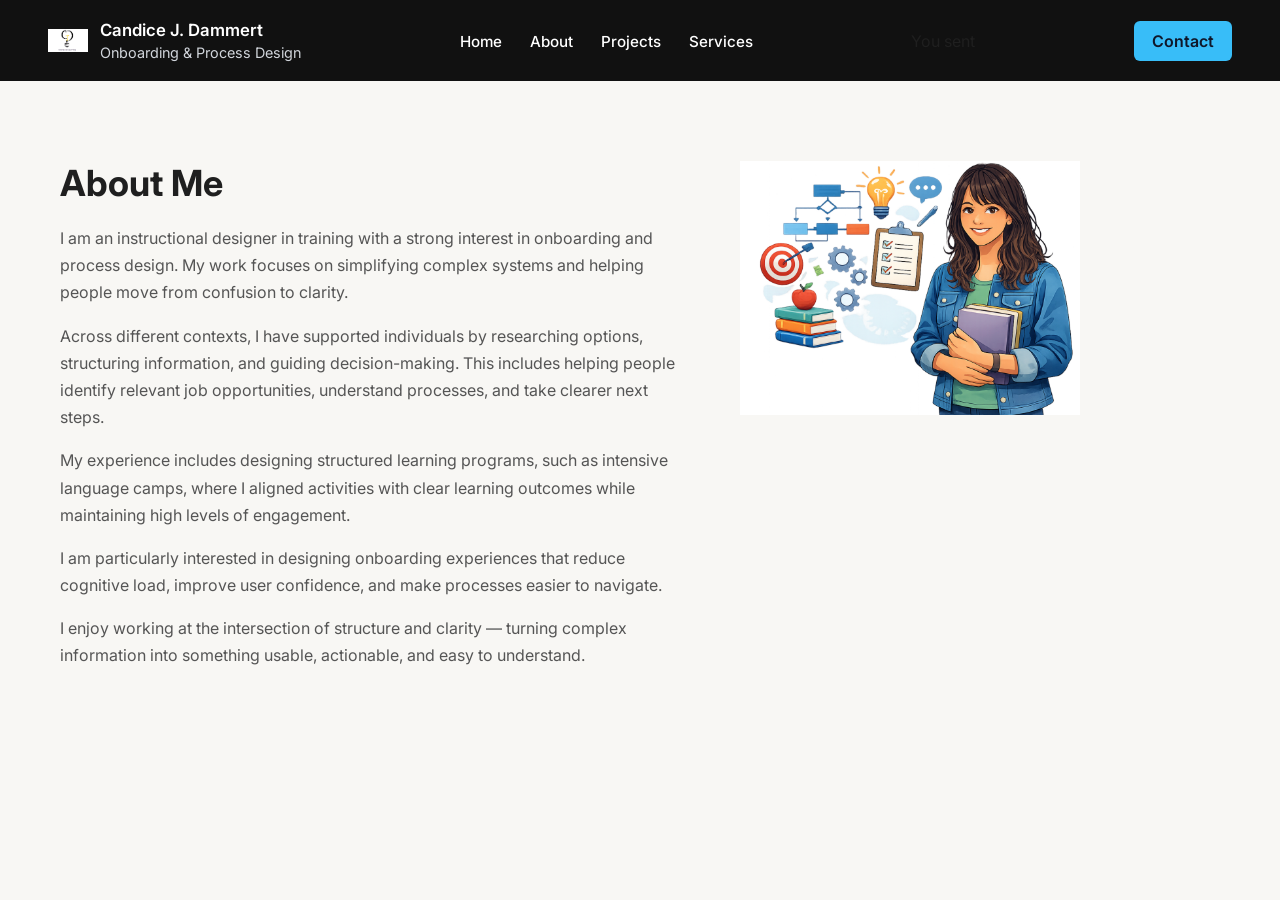
==== about.html @ 830f6c2d "Add files via upload" ====
<!DOCTYPE html>
<html lang="en">
<head>
  <meta charset="UTF-8">
  <meta name="viewport" content="width=device-width, initial-scale=1.0">
  <title>About | Candice J. Dammert</title>

  <link rel="preconnect" href="https://fonts.googleapis.com">
  <link rel="preconnect" href="https://fonts.gstatic.com" crossorigin>
  <link href="https://fonts.googleapis.com/css2?family=Inter:wght@400;500;600;700&display=swap" rel="stylesheet">

  <link rel="stylesheet" href="style.css">
</head>

<body>

  <!-- HEADER -->
  <header class="site-header">

    <div class="site-brand">
      <img src="img/logo.png" alt="CJD Logo" class="nav-logo">
      <div>
        <p class="site-name">Candice J. Dammert</p>
        <p class="site-role">Onboarding & Process Design</p>
      </div>
    </div>

    <nav class="main-nav">
      <ul>
        <li><a href="index.html">Home</a></li>
        <li><a href="about.html">About</a></li>
        <li><a href="projects.html">Projects</a></li>
        <li><a href="services.html">Services</a></li>
      </ul>
    </nav>

    You sent
    <a href="mailto:candicedammert@gmail.com?subject=Portfolio%20Enquiry" class="contact-btn">Contact</a>

  </header>

  <!-- MAIN -->
  <main class="about-page">

    <section class="about-content">

      <!-- LEFT SIDE TEXT -->
      <div class="about-text">

        <h1>About Me</h1>

        <p>
          I am an instructional designer in training with a strong interest in onboarding and process design. My work focuses on simplifying complex systems and helping people move from confusion to clarity.
        </p>

        <p>
          Across different contexts, I have supported individuals by researching options, structuring information, and guiding decision-making. This includes helping people identify relevant job opportunities, understand processes, and take clearer next steps.
        </p>

        <p>
          My experience includes designing structured learning programs, such as intensive language camps, where I aligned activities with clear learning outcomes while maintaining high levels of engagement.
        </p>

        <p>
          I am particularly interested in designing onboarding experiences that reduce cognitive load, improve user confidence, and make processes easier to navigate.
        </p>

        <p>
          I enjoy working at the intersection of structure and clarity — turning complex information into something usable, actionable, and easy to understand.
        </p>

      </div>

      <!-- RIGHT SIDE IMAGE -->
      <div class="about-image">
        <img src="img/about-graphic.png" alt="Illustration">
      </div>

    </section>

  </main>

</body>
</html>
---- style.css ----
body {
  margin: 0;
  font-family: 'Inter', sans-serif;
  background: #f8f7f4;
  color: #1f1f1f;
}

/* HEADER */
.site-header {
  display: flex;
  justify-content: space-between;
  align-items: center;
  padding: 20px 48px;
  background: #111111;
}

.site-brand {
  display: flex;
  align-items: center;
}

.nav-logo {
  width: 40px;
  height: auto;
  margin-right: 12px;
}

.site-name {
  margin: 0;
  font-size: 1.05rem;
  font-weight: 600;
  color: #ffffff;
}

.site-role {
  margin: 4px 0 0;
  font-size: 0.9rem;
  color: #d1d5db;
}

/* NAV */
.main-nav ul {
  list-style: none;
  display: flex;
  gap: 28px;
  margin: 0;
  padding: 0;
}

.main-nav a {
  text-decoration: none;
  color: #ffffff;
  font-weight: 500;
  font-size: 0.95rem;
}

.main-nav a:hover {
  color: #d4b59e;
}

/* CONTACT BUTTON */
.contact-btn {
  background: #38bdf8;
  color: #0f172a;
  padding: 10px 18px;
  border-radius: 6px;
  text-decoration: none;
  font-weight: 600;
}

.contact-btn:hover {
  background: #0ea5e9;
}

/* HERO */
.hero {
  display: flex;
  justify-content: space-between;
  align-items: center;
  padding: 80px 60px;
  gap: 60px;
}

.hero-left {
  max-width: 520px;
}

.eyebrow {
  font-size: 14px;
  color: #94a3b8;
  margin: 0 0 10px;
}

.hero-left h1 {
  font-size: 42px;
  line-height: 1.2;
  margin: 0 0 12px;
}

.hero-subtitle {
  font-size: 18px;
  color: #666666;
  margin: 0 0 30px;
}

.hero-logo {
  width: 500px;
  height: auto;
 
}

.hero-right {
  display: flex;
  justify-content: center;
  align-items: center;
}

.hero-profile {
  width: 350px;
  max-width: 100%;
  border-radius: 12px;
  display: block;
}

/* FEATURED WORK */
.featured-work {
  padding: 40px 60px 80px;
}

.featured-work h2 {
  margin: 0 0 30px;
  font-size: 32px;
}

.project-grid {
  display: grid;
  grid-template-columns: repeat(3, 1fr);
  gap: 28px;
}

.project-card {
  background: #ffffff;
  padding: 20px;
  border-radius: 10px;
  box-shadow: 0 10px 30px rgba(0, 0, 0, 0.06);
}

.project-thumb {
  width: 100%;
  height: 140px;
  background: #e5e7eb;
  border-radius: 6px;
  margin-bottom: 14px;
}

.project-card h3 {
  margin: 0 0 8px;
  font-size: 20px;
}

.project-card p {
  margin: 0;
  font-size: 14px;
  line-height: 1.6;
  color: #555555;
}

.project-link {
  display: inline-block;
  margin-top: 10px;
  text-decoration: none;
  font-weight: 600;
  color: #38bdf8;
}

.project-link:hover {
  text-decoration: underline;
}

/* =========================
   ABOUT PAGE
========================= */

.about-page {
  padding: 80px 60px;
}

.about-content {
  display: flex;
  align-items: flex-start;
  gap: 60px;
}

.about-text {
  flex: 1;
  max-width: 620px;
}

.about-text h1 {
  font-size: 36px;
  margin: 0 0 20px;
}

.about-text p {
  font-size: 16px;
  line-height: 1.7;
  color: #555555;
  margin-bottom: 16px;
}

.about-image {
  width: 340px;
  flex-shrink: 0;
}

.about-image img {
  width: 100%;
  height: auto;
  display: block;
}

/* =========================
   PROJECTS PAGE
========================= */

.projects-page {
  padding: 120px 60px 80px;
  background: #f8f7f4;
}

.projects-placeholder {
  max-width: 700px;
  margin: 0 auto;
  text-align: center;
  background: #ffffff;
  padding: 60px 40px;
  border-radius: 16px;
  box-shadow: 0 10px 30px rgba(0, 0, 0, 0.06);
}

.projects-placeholder h1 {
  font-size: 40px;
  margin: 0 0 16px;
}

.projects-copy {
  font-size: 16px;
  line-height: 1.7;
  color: #555555;
  margin: 0 0 24px;
}

.back-home-btn {
  display: inline-block;
  background: #38bdf8;
  color: #0f172a;
  padding: 12px 20px;
  border-radius: 6px;
  text-decoration: none;
  font-weight: 600;
}

.back-home-btn:hover {
  background: #0ea5e9;
}
/* =========================
   SERVICES PAGE
========================= */

.services-page {
  padding: 80px 60px;
}

.services-intro {
  max-width: 700px;
  margin-bottom: 50px;
}

.services-intro h1 {
  font-size: 36px;
  margin-bottom: 16px;
}

.services-intro p {
  font-size: 16px;
  line-height: 1.7;
  color: #555;
}

.availability {
  margin-top: 10px;
  font-size: 14px;
  color: #64748b;
}

.services-grid {
  display: grid;
  grid-template-columns: repeat(3, 1fr);
  gap: 28px;
}

.service-card {
  background: #ffffff;
  padding: 24px;
  border-radius: 12px;
  box-shadow: 0 10px 30px rgba(0,0,0,0.06);
}

.service-card h3 {
  margin-bottom: 10px;
}

.service-card p {
  font-size: 14px;
  line-height: 1.6;
  color: #555;
}
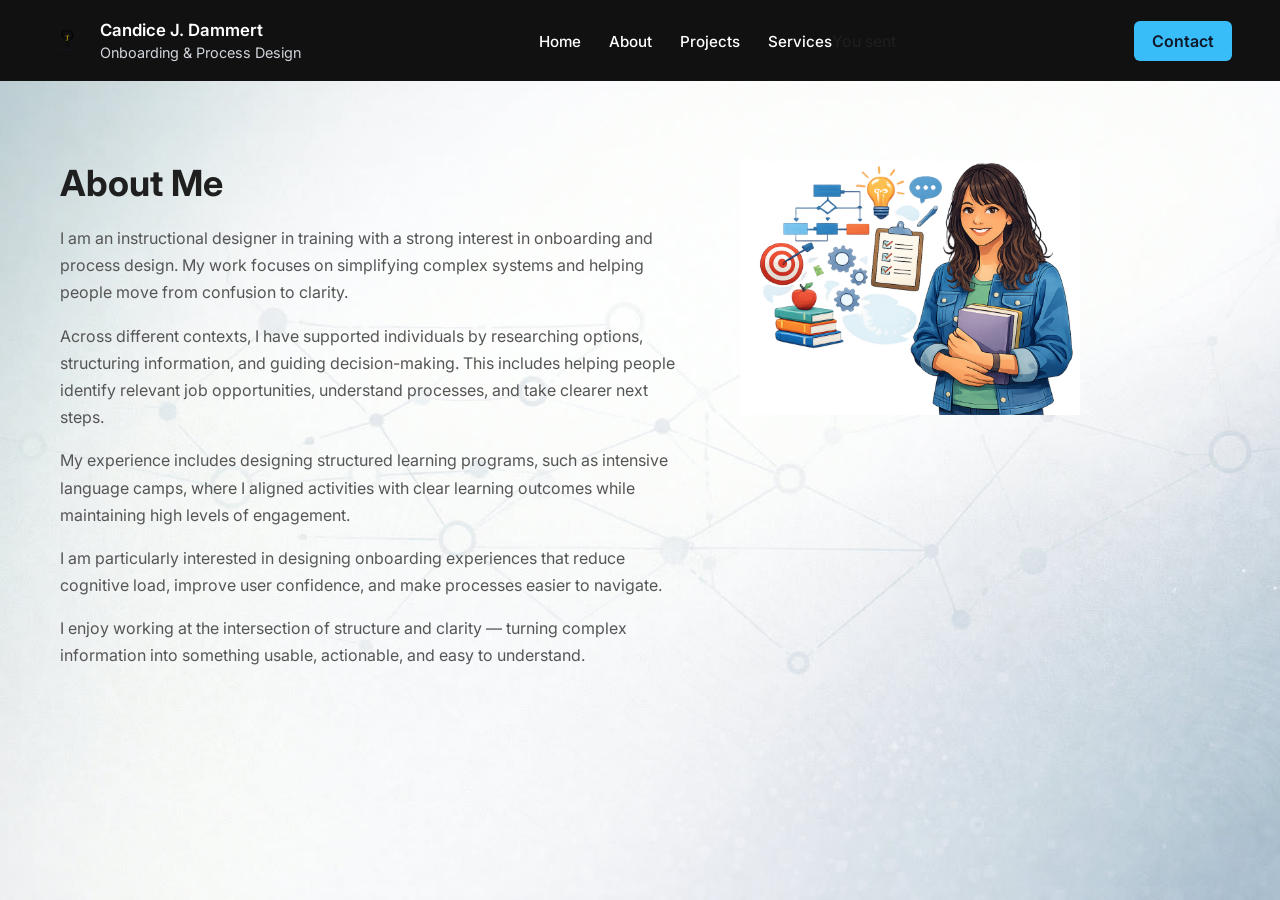
==== commit 1939eebd: "Add files via upload working mobile navigation and responsive header" ====
--- a/about.html
+++ b/about.html
@@ -4,7 +4,7 @@
   <meta charset="UTF-8">
   <meta name="viewport" content="width=device-width, initial-scale=1.0">
   <title>About | Candice J. Dammert</title>
-
+  <meta name="viewport" content="width=device-width, initial-scale=1.0">
   <link rel="preconnect" href="https://fonts.googleapis.com">
   <link rel="preconnect" href="https://fonts.gstatic.com" crossorigin>
   <link href="https://fonts.googleapis.com/css2?family=Inter:wght@400;500;600;700&display=swap" rel="stylesheet">
@@ -24,6 +24,12 @@
         <p class="site-role">Onboarding & Process Design</p>
       </div>
     </div>
+    <!-- BURGER -->
+    <button class="nav-toggle" aria-label="Toggle navigation">
+      <span></span>
+      <span></span>
+      <span></span>
+    </button>
 
     <nav class="main-nav">
       <ul>
@@ -79,7 +85,14 @@
     </section>
 
   </main>
-
+  <script>
+    const toggle = document.querySelector('.nav-toggle');
+    const nav = document.querySelector('.main-nav');
+  
+    toggle.addEventListener('click', () => {
+      nav.classList.toggle('active');
+    });
+  </script>
 </body>
 </html>
 
--- a/style.css
+++ b/style.css
@@ -3,6 +3,11 @@
   font-family: 'Inter', sans-serif;
   background: #f8f7f4;
   color: #1f1f1f;
+  background-image: url("img/background.jpeg");
+  background-size: cover;
+  background-position: center;
+  background-repeat: no-repeat;
+  background-attachment: fixed;
 }
 
 /* HEADER */
@@ -57,7 +62,13 @@
 .main-nav a:hover {
   color: #d4b59e;
 }
-
+.nav-toggle,
+.nav-toggle span {
+  display: none;
+}
+.main-nav {
+  margin-left: auto;
+}
 /* CONTACT BUTTON */
 .contact-btn {
   background: #38bdf8;
@@ -66,23 +77,26 @@
   border-radius: 6px;
   text-decoration: none;
   font-weight: 600;
+  margin-left: auto;
 }
 
 .contact-btn:hover {
   background: #0ea5e9;
 }
+
 
 /* HERO */
 .hero {
   display: flex;
-  justify-content: space-between;
+  justify-content: flex-start;
   align-items: center;
-  padding: 80px 60px;
-  gap: 60px;
+  gap: 24px;
 }
 
 .hero-left {
   max-width: 520px;
+  position: relative;
+  z-index: 2;
 }
 
 .eyebrow {
@@ -104,9 +118,14 @@
 }
 
 .hero-logo {
-  width: 500px;
+  width: 300px;
   height: auto;
+  display: none;
  
+}
+
+.hero-left {
+  padding: 80px 0 0 60px;
 }
 
 .hero-right {
@@ -116,11 +135,35 @@
 }
 
 .hero-profile {
-  width: 350px;
+  width: 900px;
   max-width: 100%;
   border-radius: 12px;
   display: block;
-}
+  margin: 0;
+  position: static;
+  
+}
+.hero-brand-text {
+  position: absolute;
+  top: -5px;
+  left: 50%;
+  transform: translateX(-50%);
+  width: max-content;
+  font-size: 36px;
+  font-weight: 800;
+  color: #433e3e;
+  text-shadow: none;
+  z-index: 3;
+  white-space: nowrap;
+}
+
+.hero-image-wrapper {
+  margin-top: 40px;
+  position: relative; 
+  display: inline-block;
+
+}
+
 
 /* FEATURED WORK */
 .featured-work {
@@ -314,4 +357,180 @@
   font-size: 14px;
   line-height: 1.6;
   color: #555;
+}
+
+/* =========================
+   MOBILE
+========================= */
+@media (max-width: 768px) {
+
+    /* BURGER */
+    .nav-toggle {
+      display: flex;
+      flex-direction: column;
+      justify-content: center;
+      gap: 4px;
+      background: none;
+      border: none;
+      cursor: pointer;
+      padding: 0;
+    }
+  
+    .nav-toggle span {
+      display: block;
+      width: 22px;
+      height: 2px;
+      background: #ffffff;
+      border-radius: 2px;
+    }
+  
+
+  /* HEADER */
+  .site-header {
+    display: flex;
+    align-items: center;
+    justify-content: flex-start;
+    gap: 16px;
+  }
+
+  /* BRAND (logo only) */
+  .site-brand {
+    display: flex;
+    align-items: center;
+    gap: 8px;
+  }
+
+  /* HIDE TEXT ON MOBILE */
+  .site-name,
+  .site-role {
+    display: none;
+  }
+
+  /* LOGO */
+  .nav-logo {
+    width: 44px;
+    height: auto;
+  }
+
+  /* NAV DROPDOWN */
+  .main-nav {
+    display: none;
+    width: 100%;
+    background: #111111;
+    padding: 20px;
+    border-top: 1px solid rgba(255,255,255,0.08);
+  }
+
+  .main-nav.active {
+    display: block;
+  }
+
+  .main-nav ul {
+    display: flex;
+    flex-direction: column;
+    gap: 16px;
+    list-style: none;
+    margin: 0;
+    padding: 0;
+  }
+
+  .main-nav a {
+    font-size: 1rem;
+    color: #ffffff;
+    font-weight: 500;
+    text-decoration: none;
+  }
+
+  /* HERO */
+  .hero {
+    flex-direction: column;
+    align-items: flex-start;
+    gap: 24px;
+    padding: 32px 20px;
+  }
+
+  .hero-left {
+    max-width: 100%;
+    padding-left: 0;
+  }
+
+  .hero-left h1 {
+    font-size: 34px;
+    line-height: 1.15;
+  }
+
+  .hero-subtitle {
+    font-size: 16px;
+    line-height: 1.5;
+    margin-bottom: 20px;
+  }
+
+  .hero-right {
+    width: 100%;
+    display: flex;
+    justify-content: center;
+    margin-top: 20px;
+  }
+
+  .hero-profile {
+    width: 220px;
+    max-width: 100%;
+    margin: 0 auto;
+  }
+
+  .hero-brand-text {
+    display: none;
+  }
+
+  /* SECTIONS */
+  .featured-work,
+  .about-page,
+  .projects-page,
+  .services-page {
+    padding: 40px 20px;
+  }
+
+  .featured-work h2,
+  .about-text h1,
+  .projects-placeholder h1,
+  .services-intro h1 {
+    font-size: 28px;
+  }
+
+  /* GRIDS */
+  .project-grid,
+  .services-grid {
+    grid-template-columns: 1fr;
+    gap: 20px;
+  }
+
+  .projects-placeholder {
+    padding: 30px 20px;
+  }
+
+  /* ABOUT */
+  .about-content {
+    flex-direction: column;
+    gap: 24px;
+  }
+
+  .about-text,
+  .about-image {
+    width: 100%;
+    max-width: 100%;
+  }
+
+  .about-image img {
+    width: 100%;
+    max-width: 280px;
+    margin: 0 auto;
+    display: block;
+  }
+
+  /* GLOBAL IMAGE SAFETY */
+  img {
+    max-width: 100%;
+    height: auto;
+  }
+
 }
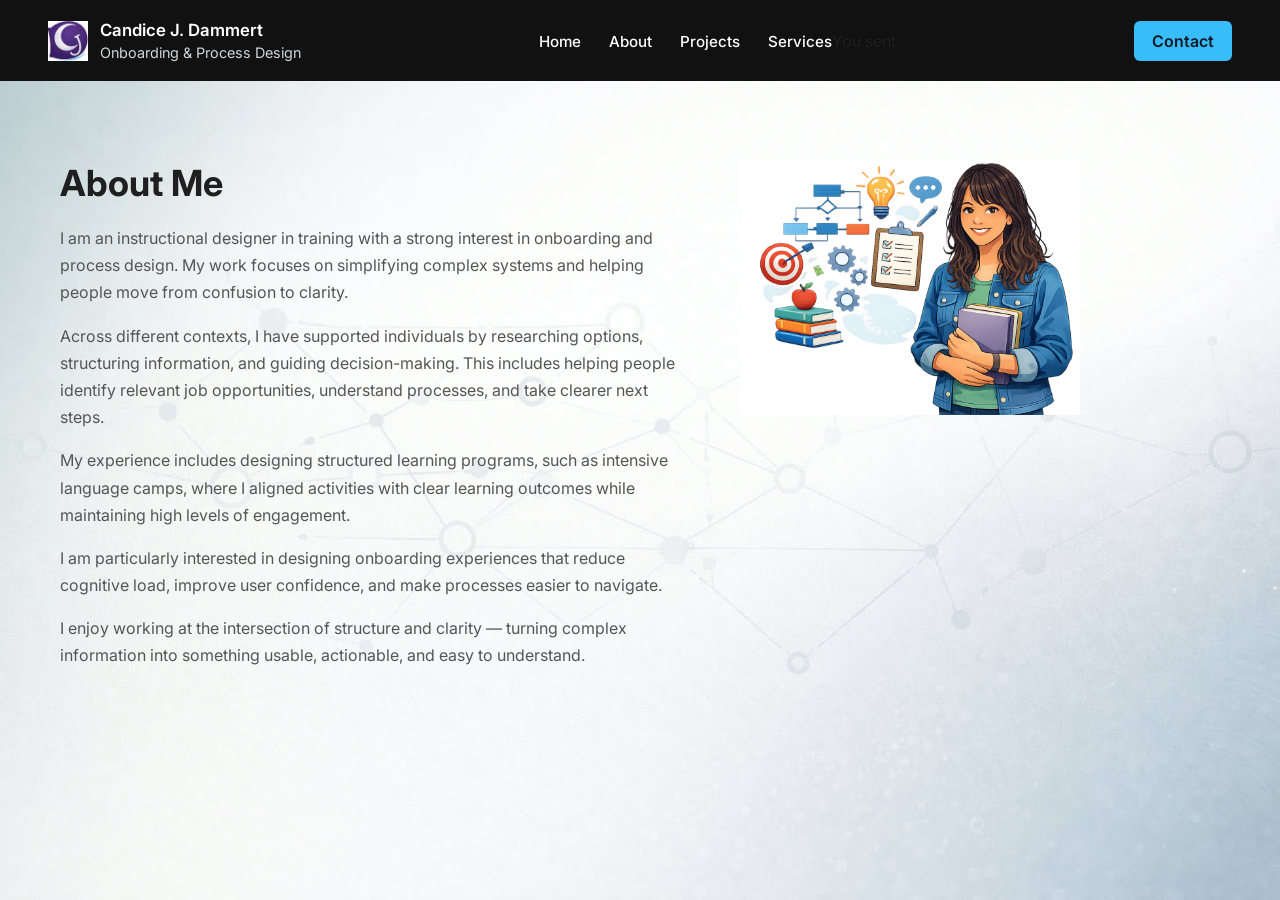
==== commit 65bee5f8: "Add files via upload logo update on service and and about" ====
--- a/about.html
+++ b/about.html
@@ -18,7 +18,7 @@
   <header class="site-header">
 
     <div class="site-brand">
-      <img src="img/logo.png" alt="CJD Logo" class="nav-logo">
+      <img src="img/logo.jpg" alt="CJD Logo" class="nav-logo">
       <div>
         <p class="site-name">Candice J. Dammert</p>
         <p class="site-role">Onboarding & Process Design</p>
--- a/style.css
+++ b/style.css
@@ -161,7 +161,6 @@
   margin-top: 40px;
   position: relative; 
   display: inline-block;
-
 }
 
 
@@ -266,10 +265,31 @@
    PROJECTS PAGE
 ========================= */
 
+
 .projects-page {
   padding: 120px 60px 80px;
   background: #f8f7f4;
 }
+
+.projects-header {
+  margin-bottom: 24px;
+}
+
+.projects-header h1 {
+  font-size: 40px;
+  margin: 0 0 12px;
+}
+
+.projects-header p {
+  font-size: 16px;
+  line-height: 1.7;
+  color: #555555;
+  margin: 0;
+}
+
+/* =========================
+   PLACEHOLDER PAGES
+========================= */
 
 .projects-placeholder {
   max-width: 700px;
@@ -301,10 +321,135 @@
   border-radius: 6px;
   text-decoration: none;
   font-weight: 600;
+  transition: background 0.2s ease, transform 0.2s ease;
 }
 
 .back-home-btn:hover {
   background: #0ea5e9;
+  transform: translateY(-2px);
+}
+
+/* =========================
+   PROJECTS GALLERY GRID
+========================= */
+.projects-gallery {
+  display: grid;
+  grid-template-columns: repeat(3, 1fr);
+  gap: 24px;
+  max-width: 1100px;
+  margin: 0 auto;
+  padding: 40px 20px;
+  align-items: start;
+}
+
+.gallery-item {
+  display: flex;
+  align-items: center;
+  justify-content: center;
+  height: 260px;
+  background: rgba(255, 255, 255, 0.8);
+  border-radius: 16px;
+  padding: 16px;
+  box-sizing: border-box;
+  overflow: hidden;
+  text-decoration: none;
+  transition: transform 0.2s ease, box-shadow 0.2s ease;
+}
+
+.gallery-item img {
+  max-width: 100%;
+  height: auto;
+  display: block;
+  object-fit: contain;
+}
+
+.gallery-item:hover {
+  transform: translateY(-5px);
+  box-shadow: 0 12px 30px rgba(0, 0, 0, 0.12);
+}
+/* =========================
+   PROJECT PAGE / CASE STUDY
+========================= */
+
+.project-page {
+  padding: 60px;
+}
+
+.project-hero {
+  display: flex;
+  align-items: center;
+  justify-content: space-between;
+  gap: 48px;
+  margin-bottom: 60px;
+}
+
+.project-hero-text {
+  flex: 1;
+  max-width: 700px;
+}
+
+.project-hero h1 {
+  font-size: 42px;
+  margin: 0 0 16px;
+}
+
+.project-subtitle {
+  font-size: 20px;
+  color: #555555;
+  margin: 0 0 20px;
+}
+
+.project-hero-text p {
+  line-height: 1.7;
+  color: #555555;
+  margin: 0;
+}
+
+
+.project-section {
+  max-width: 100%;
+  margin-bottom: 32px;
+}
+
+.project-section h2 {
+  font-size: 28px;
+  margin: 0 0 10px;
+}
+
+.project-section p {
+  line-height: 1.7;
+  color: #555555;
+  margin: 0 0 16px;
+}
+
+.project-section ul {
+  padding-left: 20px;
+  line-height: 1.7;
+  color: #555555;
+}
+
+.project-inline-image {
+  width: 100%;
+  max-width: 700px;
+  height: auto;
+  display: block;
+  margin-top: 20px;
+  border-radius: 12px;
+}
+
+.project-image-grid {
+  display: grid;
+  grid-template-columns: repeat(2, 1fr);
+  gap: 20px;
+  margin-top: 20px;
+  max-width: 900px;
+}
+
+.project-image-grid img {
+  width: 100%;
+  height: auto;
+  display: block;
+  border-radius: 12px;
 }
 /* =========================
    SERVICES PAGE
@@ -364,52 +509,53 @@
 ========================= */
 @media (max-width: 768px) {
 
-    /* BURGER */
-    .nav-toggle {
-      display: flex;
-      flex-direction: column;
-      justify-content: center;
-      gap: 4px;
-      background: none;
-      border: none;
-      cursor: pointer;
-      padding: 0;
-    }
-  
-    .nav-toggle span {
-      display: block;
-      width: 22px;
-      height: 2px;
-      background: #ffffff;
-      border-radius: 2px;
-    }
-  
-
-  /* HEADER */
+  /* =========================
+     HEADER + NAV
+  ========================= */
+
   .site-header {
     display: flex;
     align-items: center;
-    justify-content: flex-start;
-    gap: 16px;
-  }
-
-  /* BRAND (logo only) */
+    justify-content: space-between;
+    gap: 16px 20px;
+  }
+
   .site-brand {
     display: flex;
     align-items: center;
     gap: 8px;
-  }
-
-  /* HIDE TEXT ON MOBILE */
+    flex-shrink: 0;
+  }
+
   .site-name,
   .site-role {
     display: none;
   }
 
-  /* LOGO */
   .nav-logo {
     width: 44px;
     height: auto;
+  }
+
+  /* BURGER */
+  .nav-toggle {
+    display: flex;
+    flex-direction: column;
+    justify-content: center;
+    gap: 4px;
+    background: none;
+    border: none;
+    cursor: pointer;
+    padding: 0;
+    margin-left: 8px;
+  }
+
+  .nav-toggle span {
+    display: block;
+    width: 22px;
+    height: 2px;
+    background: #ffffff;
+    border-radius: 2px;
   }
 
   /* NAV DROPDOWN */
@@ -441,7 +587,10 @@
     text-decoration: none;
   }
 
-  /* HERO */
+  /* =========================
+     HERO
+  ========================= */
+
   .hero {
     flex-direction: column;
     align-items: flex-start;
@@ -461,8 +610,6 @@
 
   .hero-subtitle {
     font-size: 16px;
-    line-height: 1.5;
-    margin-bottom: 20px;
   }
 
   .hero-right {
@@ -474,7 +621,6 @@
 
   .hero-profile {
     width: 220px;
-    max-width: 100%;
     margin: 0 auto;
   }
 
@@ -482,33 +628,53 @@
     display: none;
   }
 
-  /* SECTIONS */
+  /* =========================
+     PROJECTS PAGE
+  ========================= */
+
+  .projects-page {
+    padding: 40px 20px;
+  }
+
+  .projects-gallery {
+    grid-template-columns: 1fr;
+    gap: 16px;
+    padding: 32px 0;
+  }
+
+  .gallery-item {
+    padding: 16px;
+  }
+  .projects-placeholder {
+    padding: 30px 20px;
+  }
+
+  /* =========================
+     OTHER SECTIONS
+  ========================= */
+
   .featured-work,
   .about-page,
-  .projects-page,
   .services-page {
     padding: 40px 20px;
   }
 
   .featured-work h2,
   .about-text h1,
-  .projects-placeholder h1,
   .services-intro h1 {
     font-size: 28px;
   }
 
-  /* GRIDS */
   .project-grid,
   .services-grid {
     grid-template-columns: 1fr;
     gap: 20px;
   }
 
-  .projects-placeholder {
-    padding: 30px 20px;
-  }
-
-  /* ABOUT */
+  /* =========================
+     ABOUT
+  ========================= */
+
   .about-content {
     flex-direction: column;
     gap: 24px;
@@ -517,17 +683,18 @@
   .about-text,
   .about-image {
     width: 100%;
-    max-width: 100%;
   }
 
   .about-image img {
-    width: 100%;
     max-width: 280px;
     margin: 0 auto;
     display: block;
   }
 
-  /* GLOBAL IMAGE SAFETY */
+  /* =========================
+     GLOBAL SAFETY
+  ========================= */
+
   img {
     max-width: 100%;
     height: auto;
